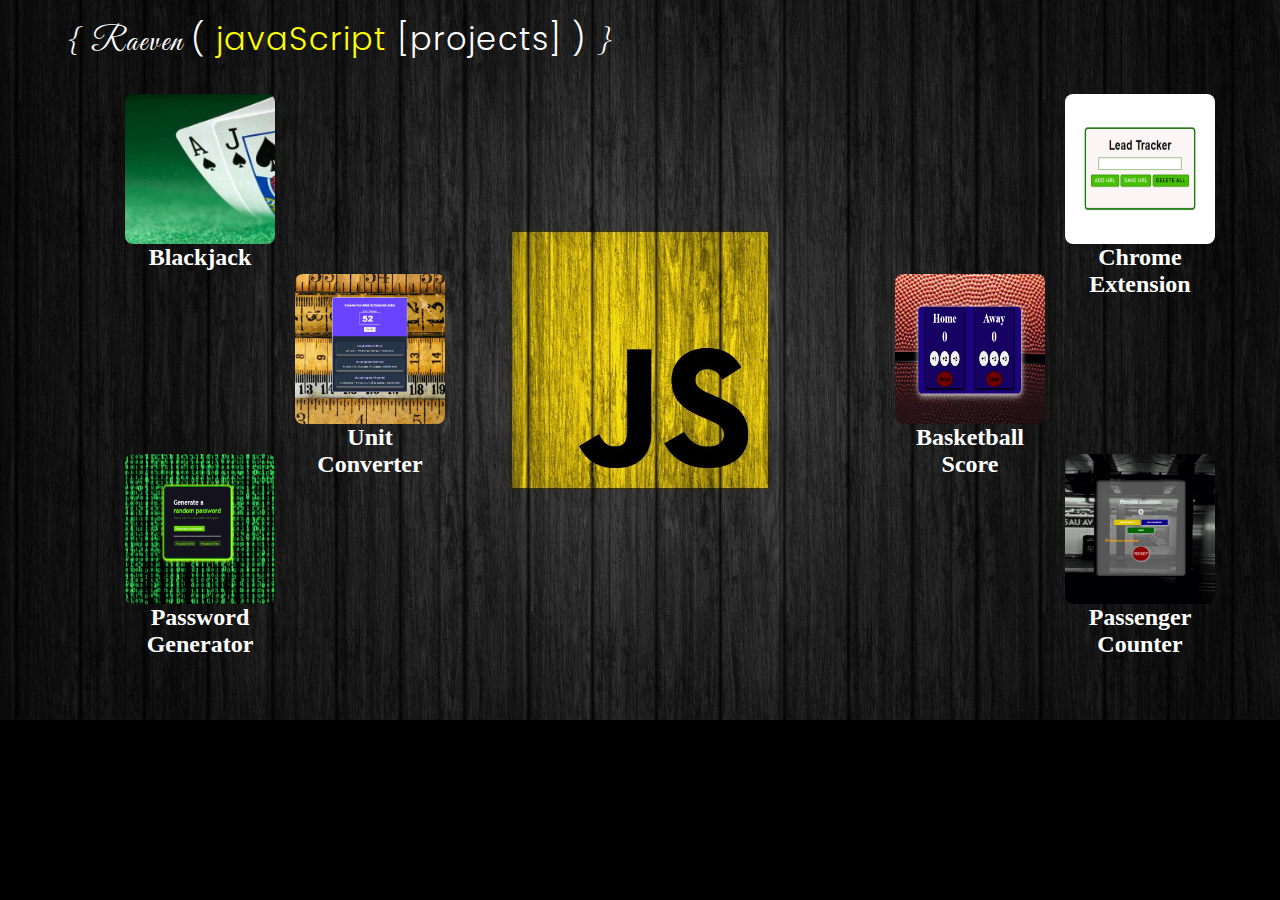
==== home/index.html @ 3dfedb41 "basic page layout complete" ====
<!DOCTYPE html>
<html lang="en">
    <head>
        <meta charset="UTF-8" />
        <meta http-equiv="X-UA-Compatible" content="IE=edge" />
        <meta name="viewport" content="width=device-width, initial-scale=1.0" />
        <link rel="preconnect" href="https://fonts.googleapis.com" />
        <link rel="preconnect" href="https://fonts.gstatic.com" crossorigin />
        <link
            href="https://fonts.googleapis.com/css2?family=Great+Vibes&family=Poppins:ital,wght@0,100;0,200;0,300;0,400;0,500;0,600;0,700;0,800;0,900;1,100;1,200;1,300;1,400;1,500;1,600;1,700;1,800;1,900&display=swap"
            rel="stylesheet"
        />
        <link rel="stylesheet" href="style.css" />
        <title>Raeven Javascript</title>
    </head>
    <body>
        <!-- navigation section  -->
        <nav id="nav">
            <h1 id="home_logo">
                { Raeven
                <span class="innerText_logo"
                    >( <span class="js_logo">javaScript</span> [projects] )
                </span>
                }
            </h1>
        </nav>
        <!-- main container  -->
        <div id="home_container">
            <img
                src="assets/javaScript-bg.jpg"
                alt="javascript background"
                id="bg_image"
            />
            <!-- projects divided into two seperate containers  -->
            <div class="home_projects">
                <!-- left side projects -->
                <div class="projects_2">
                    <div class="project_card">
                        <img
                            class="project_img"
                            src="assets/blk-jk.png"
                            alt="Blackjack"
                        />
                        <h2 class="project_title">Blackjack</h2>
                    </div>
                    <div class="project_card_left">
                        <img
                            class="project_img"
                            src="assets/unit-conv.png"
                            alt="Unit converter"
                        />
                        <h2 class="project_title">Unit Converter</h2>
                    </div>
                    <div class="project_card">
                        <img
                            class="project_img"
                            src="assets/pswd-gen.png"
                            alt="Unit converter"
                        />
                        <h2 class="project_title">Password Generator</h2>
                    </div>
                </div>
                <!-- right side projects -->
                <div class="projects_3">
                    <div class="project_card">
                        <img
                            class="project_img"
                            src="assets/chrome-ext.png"
                            alt="Chrome Extension"
                        />
                        <h2 class="project_title">Chrome Extension</h2>
                    </div>
                    <div class="project_card_right">
                        <img
                            class="project_img"
                            src="assets/basketball-score.png"
                            alt="Basketball Score"
                        />
                        <h2 class="project_title">Basketball Score</h2>
                    </div>
                    <div class="project_card">
                        <img
                            class="project_img"
                            src="assets/pass-count.png"
                            alt="Passenger Counter"
                        />
                        <h2 class="project_title">Passenger Counter</h2>
                    </div>
                </div>
            </div>
        </div>
    </body>
</html>
---- home/style.css ----
/*  font-family: 'Great Vibes', cursive;  */
/*  font-family: 'Poppins', sans-serif; */

body {
    box-sizing: border-box;
    margin: 0px;
    background-color: black;
    position: relative;
}
/*-- top navigation --*/
#nav {
    position:absolute;
    background: transparent;
    margin-top: 0px;
}
#home_logo {
    margin: 15px 0px 0px 0px;
    padding-left: 2em;
    font-size: 2em;
    font-weight: 300;
    letter-spacing: 2px;
    color: white;
    font-family:'Great Vibes', cursive;
}
.innerText_logo {
    font-size: 1em;
    letter-spacing: 1px;
    font-family: "poppins", sans-serif;
}
.js_logo {
    color: yellow;
}
/*-- hero section --*/
#bg_image {
    width: 100%;
    background-size: cover;
    background-repeat: no-repeat
}
/*-- project cards --*/
.home_projects {
    position:absolute;
    padding: 0px 125px;
    top: 13%;
    left: 0;
    display: flex;
   
}
.projects_3 {
    margin-left: 620px;
}

.project_card {
    color: white;
    box-sizing: border-box;
    width: 150px;
    height: 180px;
    cursor: pointer;
    
}
.project_card:hover {
 
}
.project_card_left {
    color: white;
    box-sizing: border-box;
    width: 150px;
    height: 180px;
    margin-left: 170px;
    cursor: pointer;
}
.project_card_right {
    color: white;
    box-sizing: border-box;
    width: 150px;
    height: 180px;
    margin-left: -170px;
    cursor: pointer;
}
.project_img {
    border-radius: 8px;
    width: 100%;
    height: 150px;
    float: left;
}
.project_title {
   
    margin: 0px;
    text-align: center;
}
.project_title:hover {
    transform: scale(1.1);
    transition: .3s ease-in;
    color: yellow;
}
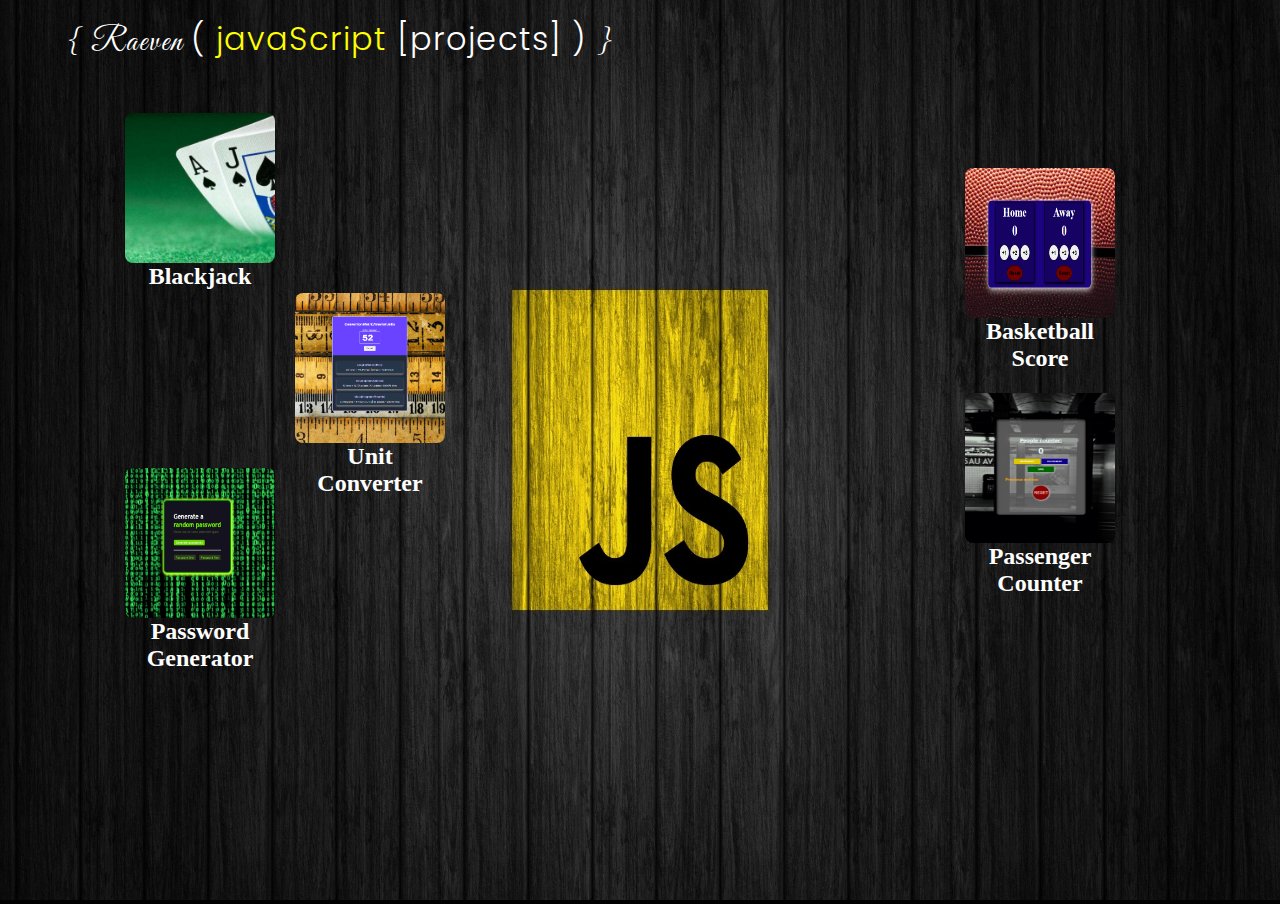
==== commit e76c19f1: "blackjack added" ====
--- a/home/index.html
+++ b/home/index.html
@@ -3,6 +3,8 @@
     <head>
         <meta charset="UTF-8" />
         <meta http-equiv="X-UA-Compatible" content="IE=edge" />
+        <meta name="keywords" content="HTML,CSS, JavaScript" />
+        <meta name="author" content="Raeven Goncalves" />
         <meta name="viewport" content="width=device-width, initial-scale=1.0" />
         <link rel="preconnect" href="https://fonts.googleapis.com" />
         <link rel="preconnect" href="https://fonts.gstatic.com" crossorigin />
@@ -35,14 +37,19 @@
             <div class="home_projects">
                 <!-- left side projects -->
                 <div class="projects_2">
-                    <div class="project_card">
-                        <img
-                            class="project_img"
-                            src="assets/blk-jk.png"
-                            alt="Blackjack"
-                        />
-                        <h2 class="project_title">Blackjack</h2>
-                    </div>
+                    <a
+                        href="/projects/blackjack/blkJack-index.html"
+                        target="_blank"
+                        ><div class="project_card">
+                            <img
+                                class="project_img"
+                                src="assets/blk-jk.png"
+                                alt="Blackjack"
+                            />
+                            <h2 class="project_title">Blackjack</h2>
+                        </div></a
+                    >
+
                     <div class="project_card_left">
                         <img
                             class="project_img"
@@ -51,6 +58,7 @@
                         />
                         <h2 class="project_title">Unit Converter</h2>
                     </div>
+
                     <div class="project_card">
                         <img
                             class="project_img"
@@ -62,22 +70,18 @@
                 </div>
                 <!-- right side projects -->
                 <div class="projects_3">
-                    <div class="project_card">
-                        <img
-                            class="project_img"
-                            src="assets/chrome-ext.png"
-                            alt="Chrome Extension"
-                        />
-                        <h2 class="project_title">Chrome Extension</h2>
-                    </div>
-                    <div class="project_card_right">
-                        <img
-                            class="project_img"
-                            src="assets/basketball-score.png"
-                            alt="Basketball Score"
-                        />
-                        <h2 class="project_title">Basketball Score</h2>
-                    </div>
+                    <a
+                        href="/projects/basketball/basket-index.html"
+                        target="_blank"
+                        ><div class="project_card_2">
+                            <img
+                                class="project_img"
+                                src="assets/basketball-score.png"
+                                alt="Basketball Score"
+                            />
+                            <h2 class="project_title">Basketball Score</h2>
+                        </div></a
+                    >
                     <div class="project_card">
                         <img
                             class="project_img"
--- a/home/style.css
+++ b/home/style.css
@@ -6,6 +6,9 @@
     margin: 0px;
     background-color: black;
     position: relative;
+}
+a {
+    text-decoration: none;
 }
 /*-- top navigation --*/
 #nav {
@@ -33,6 +36,7 @@
 /*-- hero section --*/
 #bg_image {
     width: 100%;
+    height: 100vh;
     background-size: cover;
     background-repeat: no-repeat
 }
@@ -46,19 +50,22 @@
    
 }
 .projects_3 {
-    margin-left: 620px;
+    margin-left: 520px;
 }
 
 .project_card {
     color: white;
+    margin-top: -5px;
     box-sizing: border-box;
     width: 150px;
     height: 180px;
     cursor: pointer;
-    
 }
 .project_card:hover {
- 
+    transform: scale(1.1);
+    transition: .4s ease-in;
+    text-transform:calc(1.1);
+    color: yellow;
 }
 .project_card_left {
     color: white;
@@ -68,14 +75,27 @@
     margin-left: 170px;
     cursor: pointer;
 }
-.project_card_right {
+.project_card_left:hover {
+    transform: scale(1.1);
+    transition: .4s ease-in;
+    text-transform:calc(1.1);
+    color: yellow;
+}
+.project_card_2 {
     color: white;
+    margin: 50px 0px;
     box-sizing: border-box;
     width: 150px;
     height: 180px;
-    margin-left: -170px;
     cursor: pointer;
 }
+.project_card_2:hover {
+    transform: scale(1.1);
+    transition: .4s ease-in;
+    text-transform:calc(1.1);
+    color: yellow;
+}
+
 .project_img {
     border-radius: 8px;
     width: 100%;
@@ -83,14 +103,8 @@
     float: left;
 }
 .project_title {
-   
     margin: 0px;
     text-align: center;
-}
-.project_title:hover {
-    transform: scale(1.1);
-    transition: .3s ease-in;
-    color: yellow;
 }
 
 
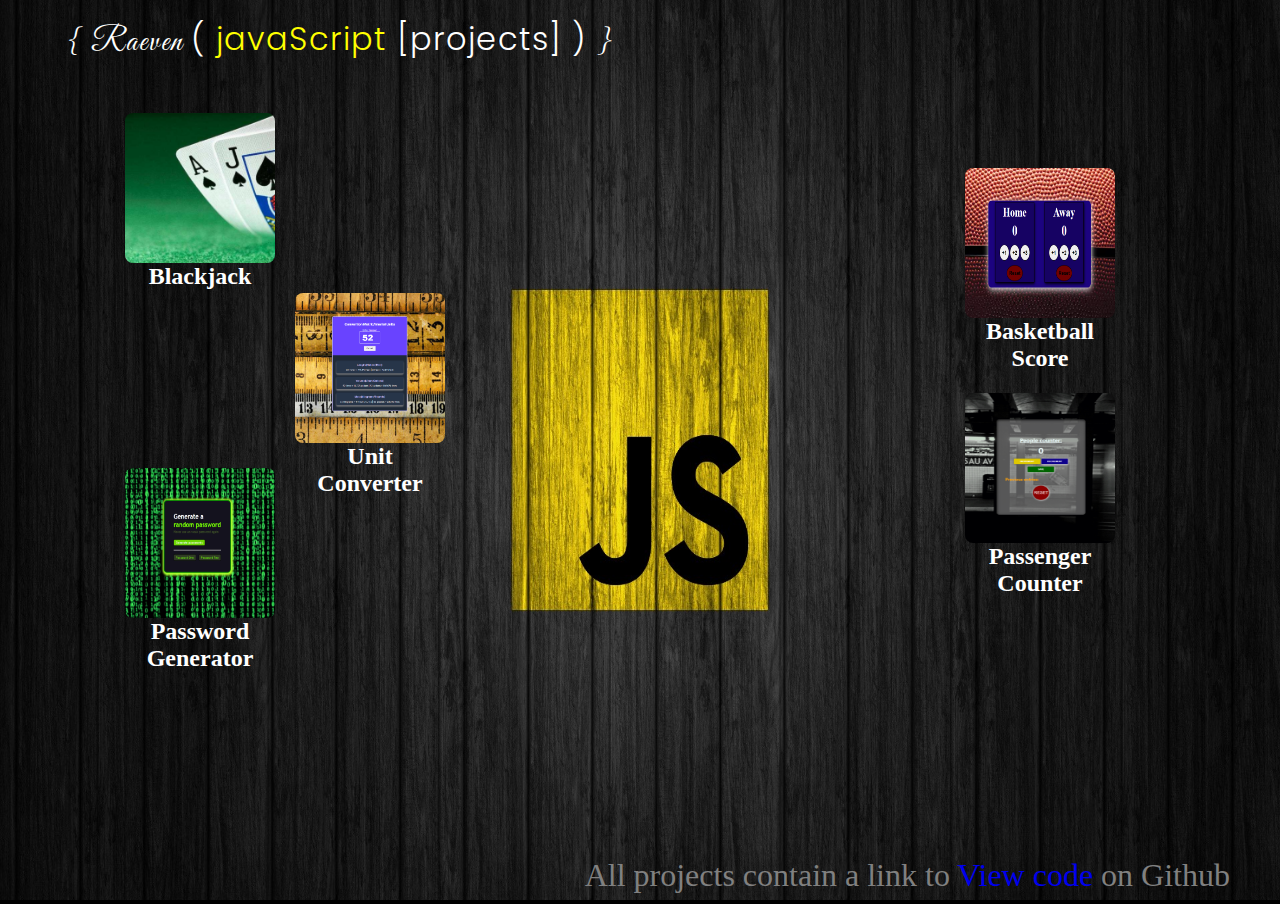
==== commit 7d7e51d0: "page complete" ====
--- a/home/index.html
+++ b/home/index.html
@@ -50,23 +50,29 @@
                         </div></a
                     >
 
-                    <div class="project_card_left">
-                        <img
-                            class="project_img"
-                            src="assets/unit-conv.png"
-                            alt="Unit converter"
-                        />
-                        <h2 class="project_title">Unit Converter</h2>
-                    </div>
+                    <a
+                        href="/projects/unitConverter/unit-indext.html"
+                        target="_blank"
+                        ><div class="project_card_left">
+                            <img
+                                class="project_img"
+                                src="assets/unit-conv.png"
+                                alt="Unit converter"
+                            />
+                            <h2 class="project_title">Unit Converter</h2>
+                        </div></a
+                    >
 
-                    <div class="project_card">
-                        <img
-                            class="project_img"
-                            src="assets/pswd-gen.png"
-                            alt="Unit converter"
-                        />
-                        <h2 class="project_title">Password Generator</h2>
-                    </div>
+                    <a href="/projects/password/pswd-index.html" target="_blank"
+                        ><div class="project_card">
+                            <img
+                                class="project_img"
+                                src="assets/pswd-gen.png"
+                                alt="Unit converter"
+                            />
+                            <h2 class="project_title">Password Generator</h2>
+                        </div></a
+                    >
                 </div>
                 <!-- right side projects -->
                 <div class="projects_3">
@@ -82,16 +88,30 @@
                             <h2 class="project_title">Basketball Score</h2>
                         </div></a
                     >
-                    <div class="project_card">
-                        <img
-                            class="project_img"
-                            src="assets/pass-count.png"
-                            alt="Passenger Counter"
-                        />
-                        <h2 class="project_title">Passenger Counter</h2>
-                    </div>
+                    <a
+                        href="/projects/passenger/countr-index.html"
+                        target="_blank"
+                    >
+                        <div class="project_card">
+                            <img
+                                class="project_img"
+                                src="assets/pass-count.png"
+                                alt="Passenger Counter"
+                            />
+                            <h2 class="project_title">Passenger Counter</h2>
+                        </div></a
+                    >
                 </div>
             </div>
+            <p class="info">
+                All projects contain a link to
+                <span class="info_link"
+                    ><a href="https://github.com/RaevenTech/javascript-simple"
+                        >View code</a
+                    ></span
+                >
+                on Github
+            </p>
         </div>
     </body>
 </html>
--- a/home/style.css
+++ b/home/style.css
@@ -106,6 +106,15 @@
     margin: 0px;
     text-align: center;
 }
+.info {
+    font-size: 2em;
+    color: gray;
+    position:absolute;
+    bottom:0;
+    right: 50px;
+    z-index: 4;
+    margin-bottom: 10px;
+}
 
 
 
